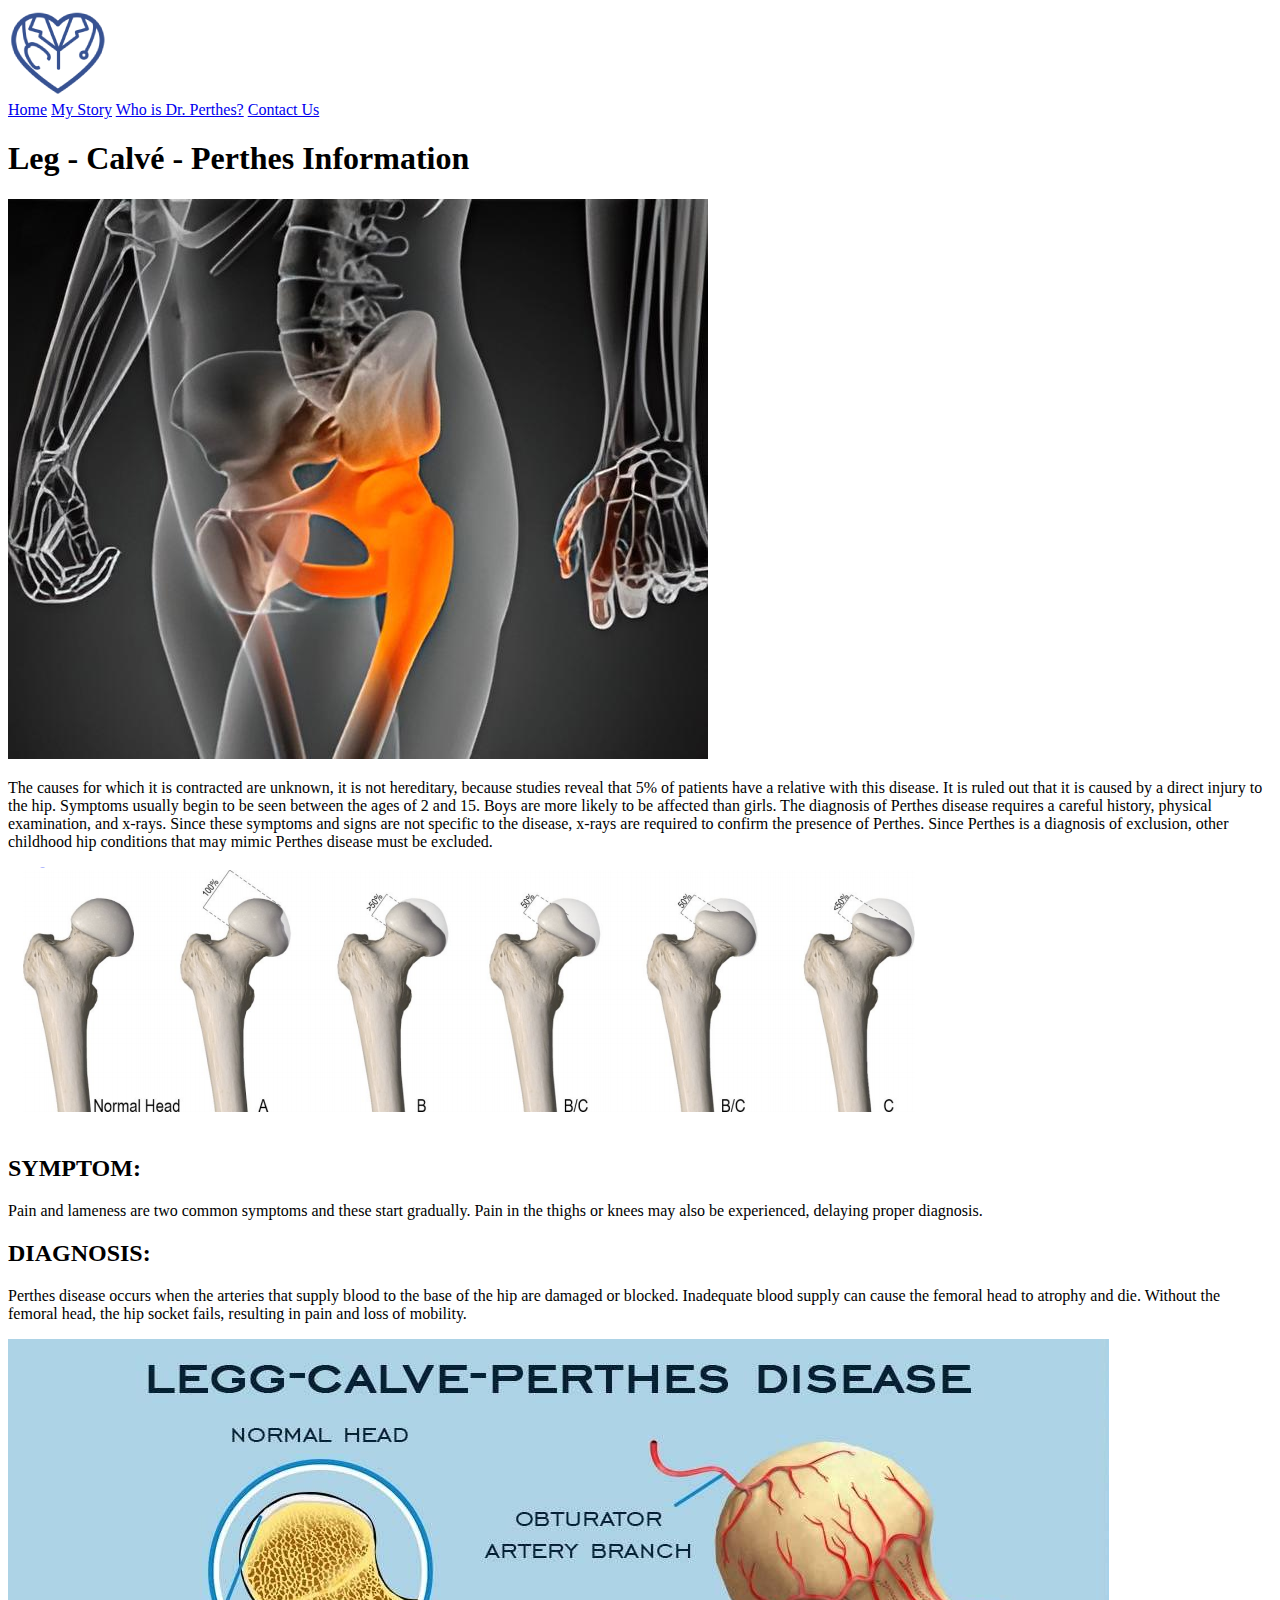
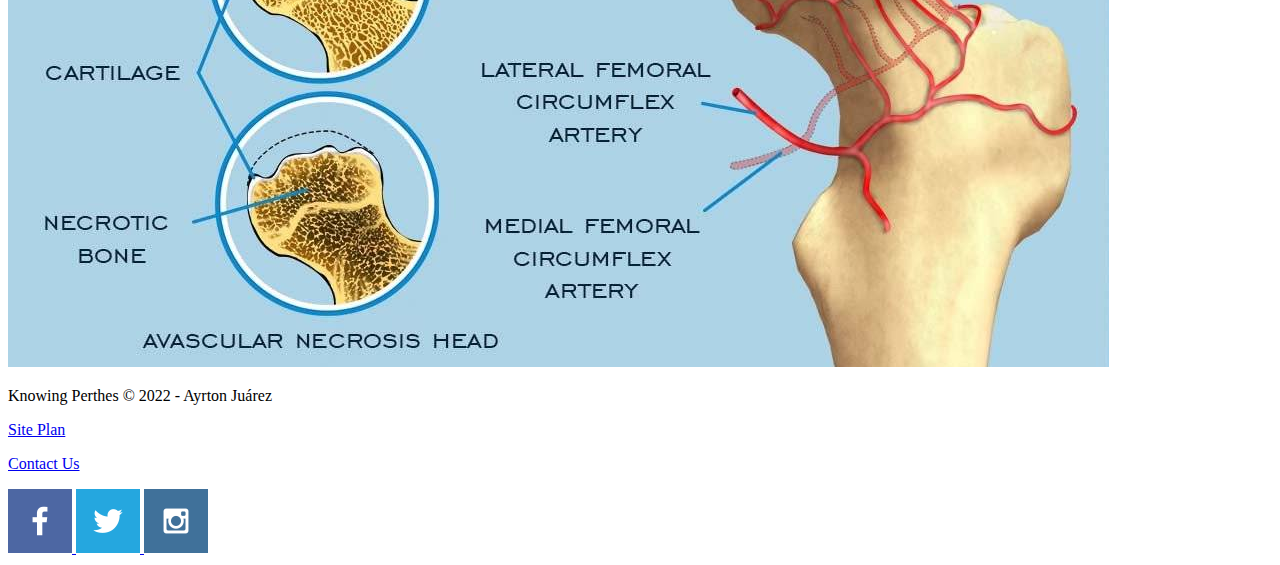
==== WDD130-WebFundamentals/knowingperthes/index.html @ f842504c "Personal Site HTML" ====
<!DOCTYPE html>
<html lang="en">
<head>
    <meta charset="UTF-8">
    <meta http-equiv="X-UA-Compatible" content="IE=edge">
    <meta name="viewport" content="width=device-width, initial-scale=1.0">
    <title>Knowing Perthes - Home</title>

    <link href="https://fonts.googleapis.com/css2?family=Roboto&family=Saira+Extra+Condensed&display=swap" rel="stylesheet">
</head>
<body>
    <header>
        <div>
            <a href="index.html" id="logo_link">
             <img class= "logo" src="images/logo100px.png" alt="Dry Oar logo">
            </a>
        </div>
        <nav>
            <a href="index.html">Home</a>
            <a href="my_story.html">My Story</a>
            <a href="dr_perthes.html">Who is Dr. Perthes?</a>
            <a href="contact_us.html">Contact Us</a>
        </nav>
    </header>

    <main>
        <div>
            <h1>Leg - Calvé - Perthes Information</h1>
            <img src="images/perthes2.png" alt="Perthes">
            <p>
                The causes for which it is contracted are unknown, it is not hereditary, because studies reveal that 5% of patients have a relative with this disease. It is ruled out that it is caused by a direct injury to the hip.
                Symptoms usually begin to be seen between the ages of 2 and 15. Boys are more likely to be affected than girls.
                The diagnosis of Perthes disease requires a careful history, physical examination, and x-rays. Since these symptoms and signs are not specific to the disease, x-rays are required to confirm the presence of Perthes. Since Perthes is a diagnosis of exclusion, other childhood hip conditions that may mimic Perthes disease must be excluded.
            </p>
        </div>

        <!-- This img will have 100% width -->
        <div>
            <img src="images/lcp.png" alt="Differet types">
        </div>

        <div>
            <h2>SYMPTOM:</h2>
            <p>
                Pain and lameness are two common symptoms and these start gradually. Pain in the thighs or knees may also be experienced, delaying proper diagnosis.
            </p>
            <h2>DIAGNOSIS:</h2>
            <p>
                Perthes disease occurs when the arteries that supply blood to the base of the hip are damaged or blocked. Inadequate blood supply can cause the femoral head to atrophy and die. Without the femoral head, the hip socket fails, resulting in pain and loss of mobility.
            </p>
            <img src="images/perthes1.jpg" alt="Perthes">

        </div>

    </main>

    <footer>
        <p>Knowing Perthes &copy; 2022 - Ayrton Juárez</p>
        <p><a href="site_plan_rafting.html">Site Plan</a></p>
        <p><a href="contact_us.html">Contact Us</a></p>
        <div class="social">
            <a href="https://facebook.com" target="_blank">
                <img src="images/facebook.png" alt="fb icon">
            </a>
            <a href="https://twitter.com" target="_blank">
                <img src="images/twitter.png" alt="twitter icon">
            </a>
            <a href="https://instagram.com" target="_blank">
                <img src="images/instagram.png" alt="instagram icon">
            </a>
        </div>
    </footer>
    
</body>
</html>
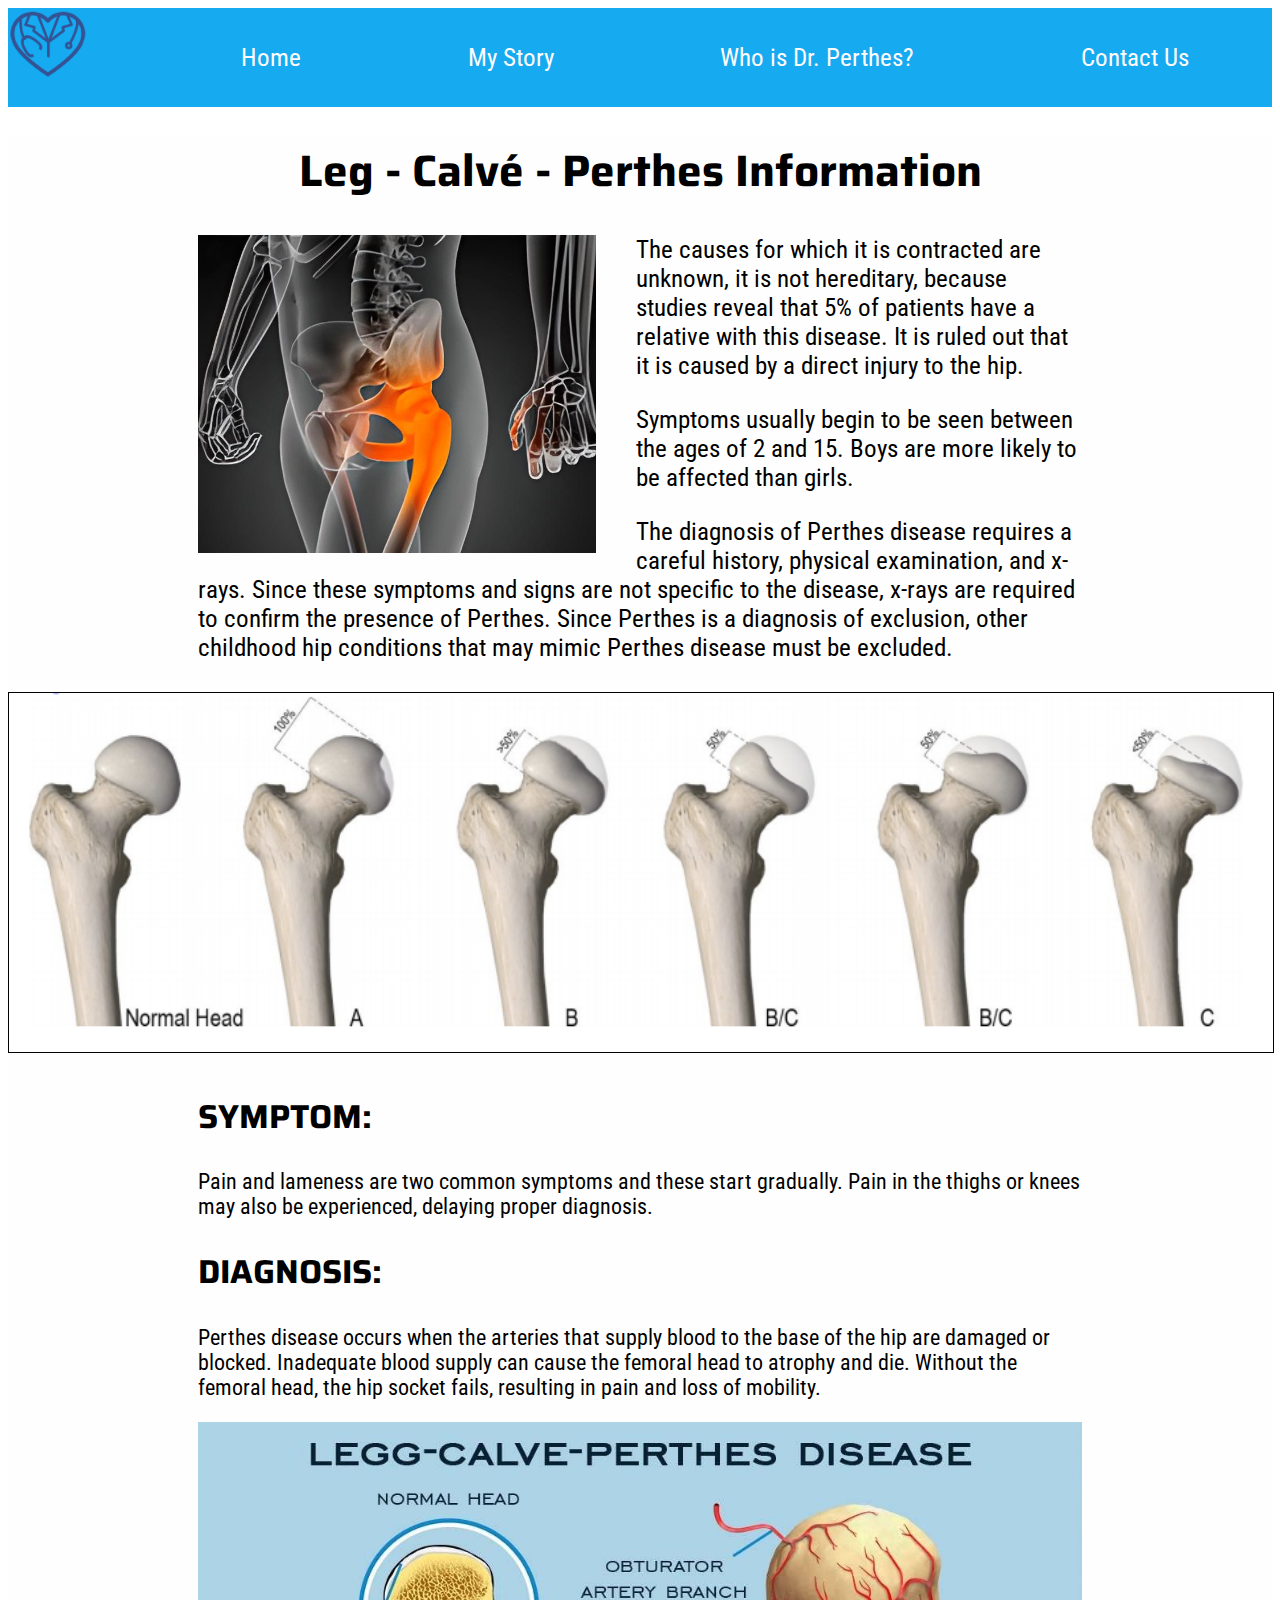
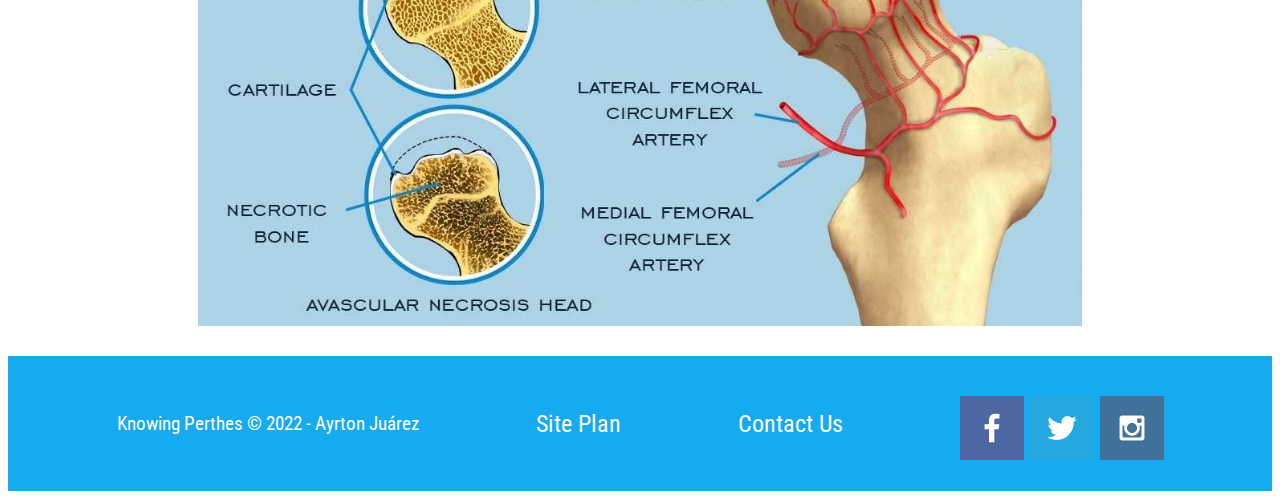
==== commit 89dc7fe4: "Week eleven" ====
--- a/WDD130-WebFundamentals/knowingperthes/index.html
+++ b/WDD130-WebFundamentals/knowingperthes/index.html
@@ -5,8 +5,8 @@
     <meta http-equiv="X-UA-Compatible" content="IE=edge">
     <meta name="viewport" content="width=device-width, initial-scale=1.0">
     <title>Knowing Perthes - Home</title>
-
-    <link href="https://fonts.googleapis.com/css2?family=Roboto&family=Saira+Extra+Condensed&display=swap" rel="stylesheet">
+    <link type="text/css" rel="stylesheet" href="styles/styles.css">
+    <link href="https://fonts.googleapis.com/css2?family=Roboto+Condensed:wght@300&family=Saira&display=swap" rel="stylesheet">
 </head>
 <body>
     <header>
@@ -24,22 +24,23 @@
     </header>
 
     <main>
-        <div>
-            <h1>Leg - Calvé - Perthes Information</h1>
-            <img src="images/perthes2.png" alt="Perthes">
-            <p>
-                The causes for which it is contracted are unknown, it is not hereditary, because studies reveal that 5% of patients have a relative with this disease. It is ruled out that it is caused by a direct injury to the hip.
-                Symptoms usually begin to be seen between the ages of 2 and 15. Boys are more likely to be affected than girls.
-                The diagnosis of Perthes disease requires a careful history, physical examination, and x-rays. Since these symptoms and signs are not specific to the disease, x-rays are required to confirm the presence of Perthes. Since Perthes is a diagnosis of exclusion, other childhood hip conditions that may mimic Perthes disease must be excluded.
-            </p>
+        <h1 class="title">Leg - Calvé - Perthes Information</h1>
+
+        <div class="first">
+            <img class="img1" src="images/perthes2.png" alt="Perthes">
+            <div class="txt1">
+                <p> The causes for which it is contracted are unknown, it is not hereditary, because studies reveal that 5% of patients have a relative with this disease. It is ruled out that it is caused by a direct injury to the hip. </p>
+                <p> Symptoms usually begin to be seen between the ages of 2 and 15. Boys are more likely to be affected than girls.</p>
+                <p> The diagnosis of Perthes disease requires a careful history, physical examination, and x-rays. Since these symptoms and signs are not specific to the disease, x-rays are required to confirm the presence of Perthes. Since Perthes is a diagnosis of exclusion, other childhood hip conditions that may mimic Perthes disease must be excluded.</p>
+            </div>
         </div>
 
         <!-- This img will have 100% width -->
         <div>
-            <img src="images/lcp.png" alt="Differet types">
+            <img id="bann" src="images/lcp.png" alt="Differet types">
         </div>
 
-        <div>
+        <div class="second">
             <h2>SYMPTOM:</h2>
             <p>
                 Pain and lameness are two common symptoms and these start gradually. Pain in the thighs or knees may also be experienced, delaying proper diagnosis.
@@ -48,7 +49,7 @@
             <p>
                 Perthes disease occurs when the arteries that supply blood to the base of the hip are damaged or blocked. Inadequate blood supply can cause the femoral head to atrophy and die. Without the femoral head, the hip socket fails, resulting in pain and loss of mobility.
             </p>
-            <img src="images/perthes1.jpg" alt="Perthes">
+            <img class="img2" src="images/perthes1.jpg" alt="Perthes">
 
         </div>
 
@@ -56,7 +57,7 @@
 
     <footer>
         <p>Knowing Perthes &copy; 2022 - Ayrton Juárez</p>
-        <p><a href="site_plan_rafting.html">Site Plan</a></p>
+        <p><a href="site-plan.html">Site Plan</a></p>
         <p><a href="contact_us.html">Contact Us</a></p>
         <div class="social">
             <a href="https://facebook.com" target="_blank">
--- a/WDD130-WebFundamentals/knowingperthes/styles/styles.css
+++ b/WDD130-WebFundamentals/knowingperthes/styles/styles.css
@@ -0,0 +1,136 @@
+main{
+    background-color: #fffefe;
+    font-family: 'Roboto Condensed', sans-serif;
+    font-family: 'Saira', sans-serif;
+    font-size: 22px;
+    margin: 0;
+    padding: 0;
+}
+
+h1, h2{
+    font-family: 'Saira', sans-serif;
+}
+p, a{
+    font-family: 'Roboto Condensed', sans-serif;
+}
+
+/* START NAV BAR */
+#content{
+    max-width: 1600px;
+    margin: 0 auto;
+}
+
+header{
+    background-color: #16AAF1;
+    display: grid;
+    grid-template-columns: 150px auto;
+}
+
+.logo{
+    width: 80px;
+}
+
+#logo_link{
+    padding-top: 5px;
+    justify-self: center;
+    align-self: center;
+}
+
+.icon{
+    width: 80px;
+    padding-top: 10px;
+}
+nav{
+    display: flex;
+    justify-content: space-around;
+}
+nav a{
+    text-align: center;
+    color: #fefcfb;
+    text-decoration: none;
+    padding: 35px;
+    font-size: 25px;
+}
+
+nav a:hover{
+    background-color: #011627;
+}
+/* END NAV BAR */
+
+
+
+/* START MAIN */
+.title{
+    text-align: center;
+}
+
+
+.first{
+    width: 70%; 
+    margin: 20px auto;
+    margin-top: 15px;
+    margin-bottom: 30px;
+}
+.img1{
+    float: left;
+    width: 45%;
+    margin-right: 40px;
+    margin-bottom: 10px;
+}
+.txt1{
+    font-size: 25px;
+}
+
+
+#bann{
+    width: 100%;
+    border: 1px solid ;
+}
+
+
+.second{
+    width: 70%; 
+    margin: 20px auto;
+    margin-top: 15px;
+}
+.img2{
+    width: 100%;
+}
+/* END MAIN */
+
+
+
+/* START FOOTER */
+footer{
+    background-color: #16AAF1;
+    color: #fefcfb;
+    padding: 25px 50px;
+    /* margin-top: 200px; */
+    display: flex;
+    justify-content: space-around;
+    align-items: center;
+}
+
+footer a{
+    color: #fefcfb;
+    text-decoration: none;
+    font-size: 24px;
+}
+
+footer a:hover{
+    color: #011627;
+}
+
+footer p{
+    font-size: 1.2em;
+}
+
+footer p a:hover{
+    text-decoration: underline;
+}
+
+footer .social img{
+    padding-top: 15px;
+}
+
+/* END FOOTER */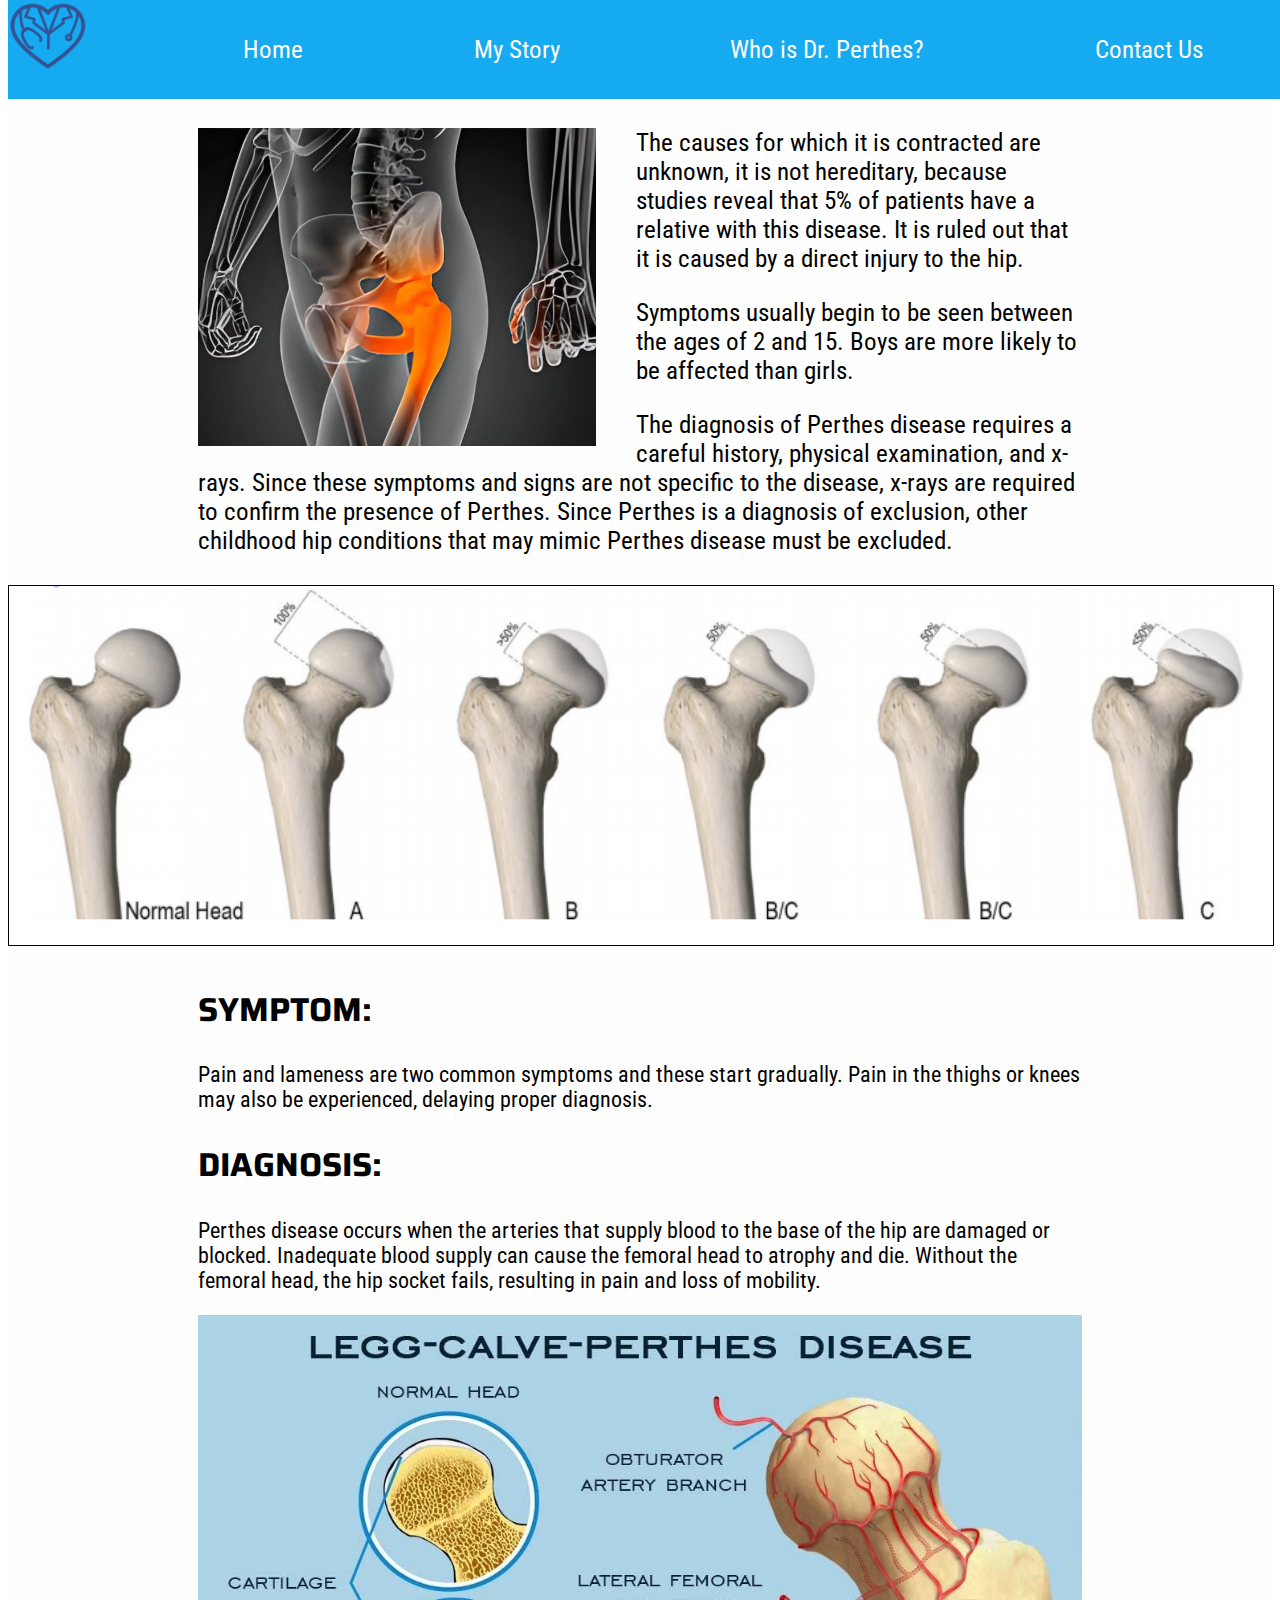
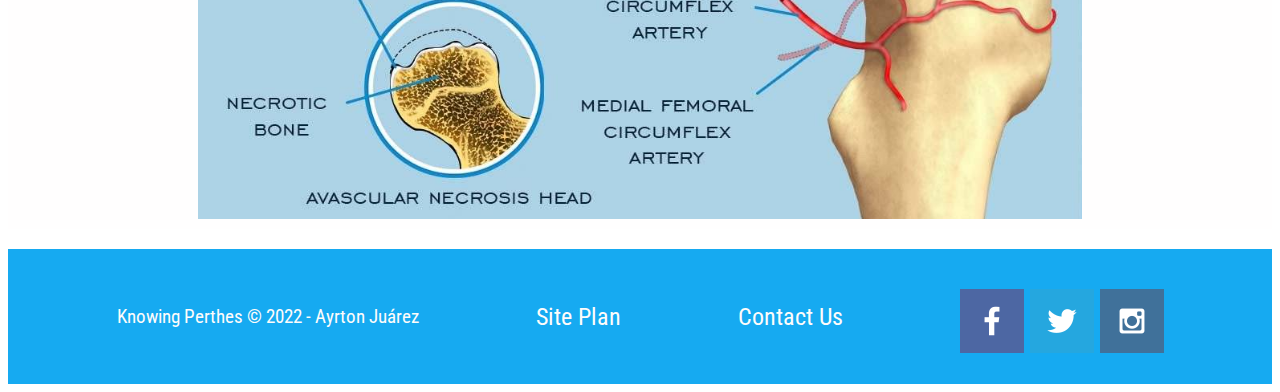
==== commit 5d2c90b1: "Fixed Navbar" ====
--- a/WDD130-WebFundamentals/knowingperthes/index.html
+++ b/WDD130-WebFundamentals/knowingperthes/index.html
@@ -9,7 +9,7 @@
     <link href="https://fonts.googleapis.com/css2?family=Roboto+Condensed:wght@300&family=Saira&display=swap" rel="stylesheet">
 </head>
 <body>
-    <header>
+    <header class="navbar">
         <div>
             <a href="index.html" id="logo_link">
              <img class= "logo" src="images/logo100px.png" alt="Dry Oar logo">
--- a/WDD130-WebFundamentals/knowingperthes/styles/styles.css
+++ b/WDD130-WebFundamentals/knowingperthes/styles/styles.css
@@ -24,6 +24,11 @@
     background-color: #16AAF1;
     display: grid;
     grid-template-columns: 150px auto;
+}
+.navbar{
+    position: fixed;
+    top: 0;
+    width: 100%;
 }
 
 .logo{
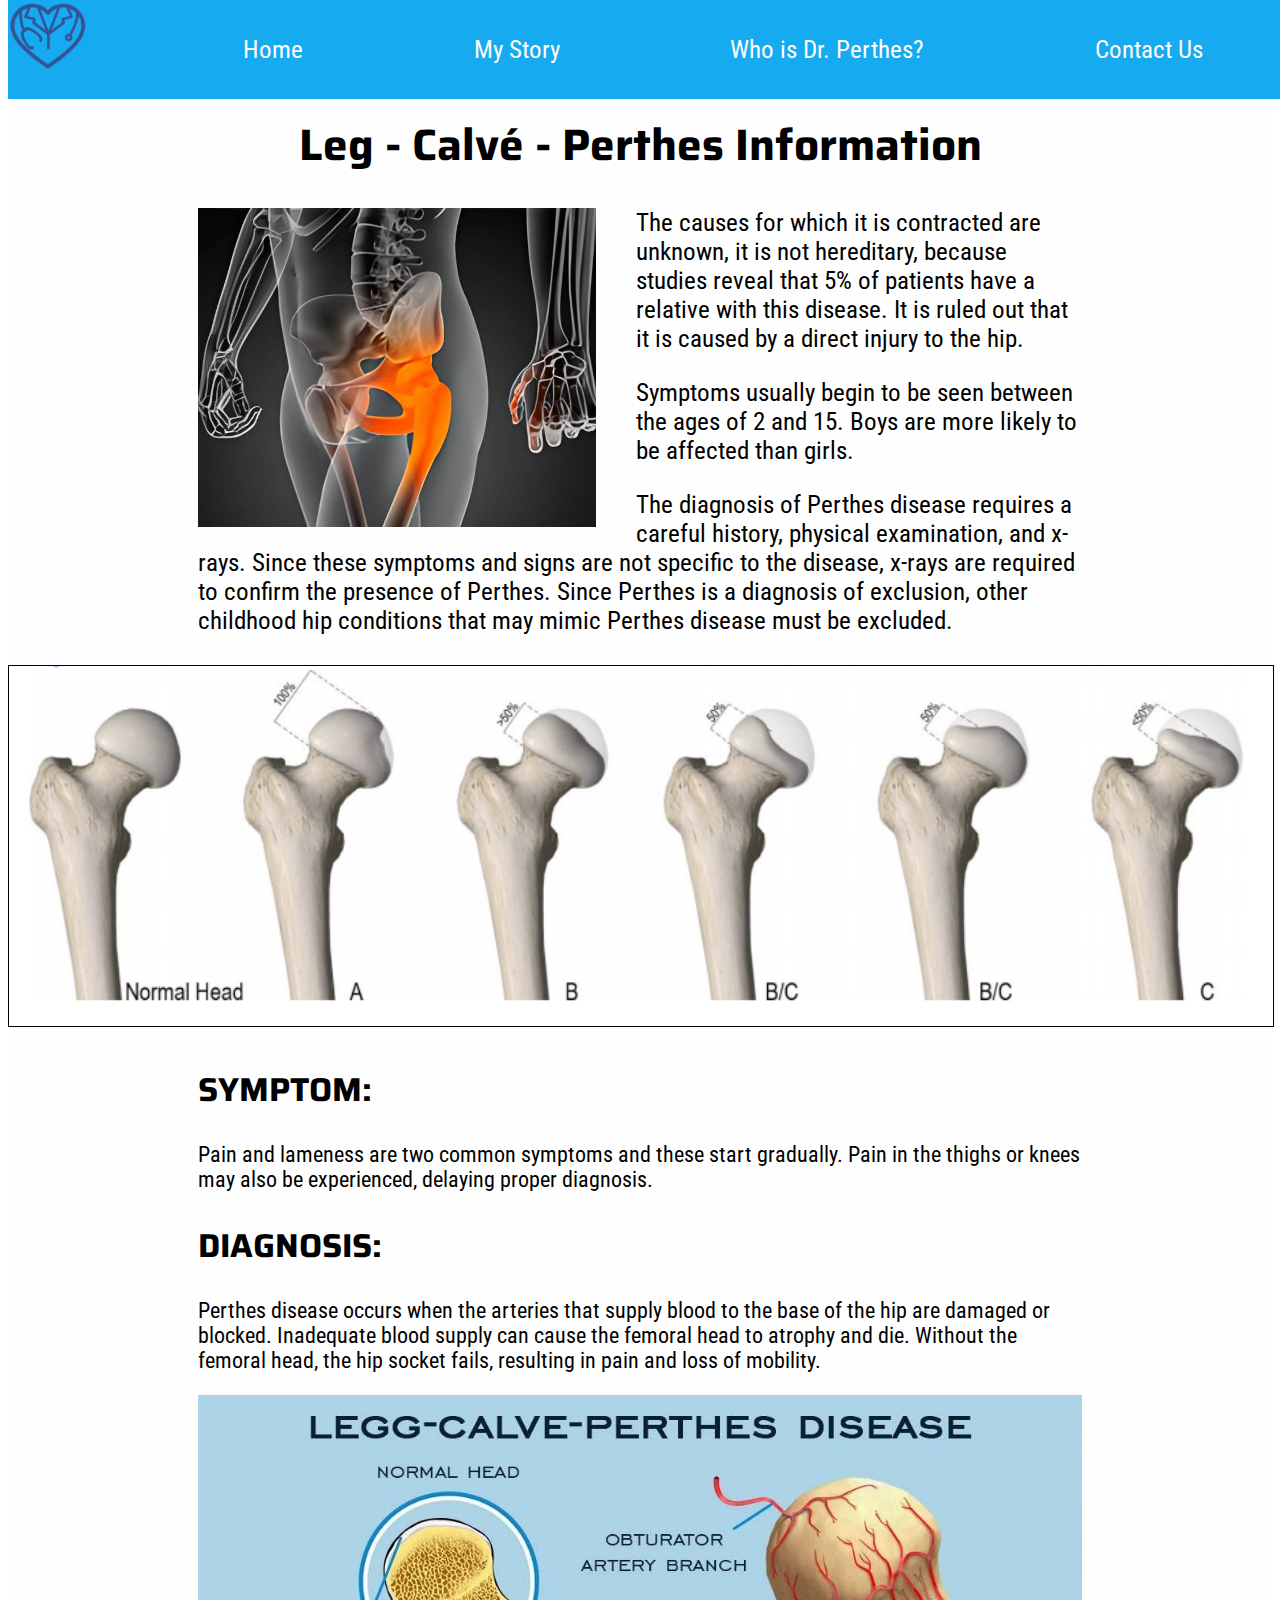
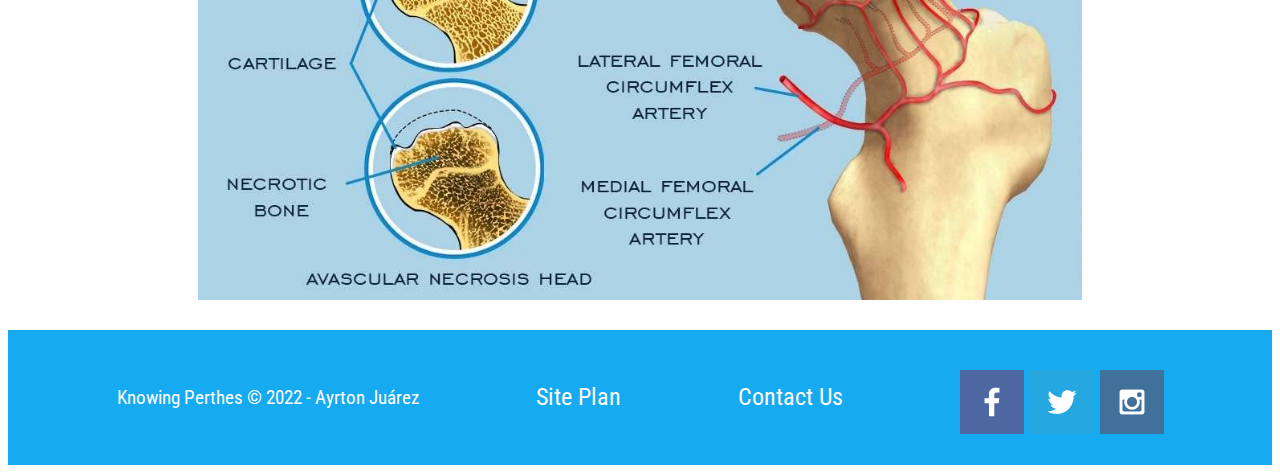
==== commit d5101e48: "Edition of the second sub page and Contact us" ====
--- a/WDD130-WebFundamentals/knowingperthes/index.html
+++ b/WDD130-WebFundamentals/knowingperthes/index.html
@@ -29,7 +29,7 @@
         <div class="first">
             <img class="img1" src="images/perthes2.png" alt="Perthes">
             <div class="txt1">
-                <p> The causes for which it is contracted are unknown, it is not hereditary, because studies reveal that 5% of patients have a relative with this disease. It is ruled out that it is caused by a direct injury to the hip. </p>
+                <p> The causes for which it is contracted are unknown, it is not hereditary, because studies reveal that 5% of patients have a relative with this disease. It is ruled out that it is caused by a direct injury to the hip.</p>
                 <p> Symptoms usually begin to be seen between the ages of 2 and 15. Boys are more likely to be affected than girls.</p>
                 <p> The diagnosis of Perthes disease requires a careful history, physical examination, and x-rays. Since these symptoms and signs are not specific to the disease, x-rays are required to confirm the presence of Perthes. Since Perthes is a diagnosis of exclusion, other childhood hip conditions that may mimic Perthes disease must be excluded.</p>
             </div>
--- a/WDD130-WebFundamentals/knowingperthes/styles/styles.css
+++ b/WDD130-WebFundamentals/knowingperthes/styles/styles.css
@@ -67,6 +67,7 @@
 /* START MAIN */
 .title{
     text-align: center;
+    margin-top: 110px;
 }
 
 
@@ -104,6 +105,44 @@
 /* END MAIN */
 
 
+/* START "MY STORY" STYLE */
+.first_ms{
+    width: 70%; 
+    margin: 20px auto;
+    margin-top: 15px;
+    margin-bottom: 30px;
+}
+.img1_ms{
+    float: left;
+    width: 45%;
+    margin-right: 40px;
+    margin-bottom: 10px;
+}
+.img2_ms{
+    width: 100%;
+}
+
+.second_ms{
+    width: 70%; 
+    margin: 20px auto;
+    margin-top: 15px;
+}
+/* END "MY STORY" STYLE */
+
+/* START "Dr. Perthes" STYLE */
+.first_dp{
+    width: 70%; 
+    margin: 20px auto;
+    margin-top: 15px;
+    margin-bottom: 30px;
+}
+.img1_dp{
+    float: left;
+    width: 40%;
+    margin-right: 40px;
+    margin-bottom: 10px;
+}
+/* END "Dr. Perthes" STYLE */
 
 /* START FOOTER */
 footer{
